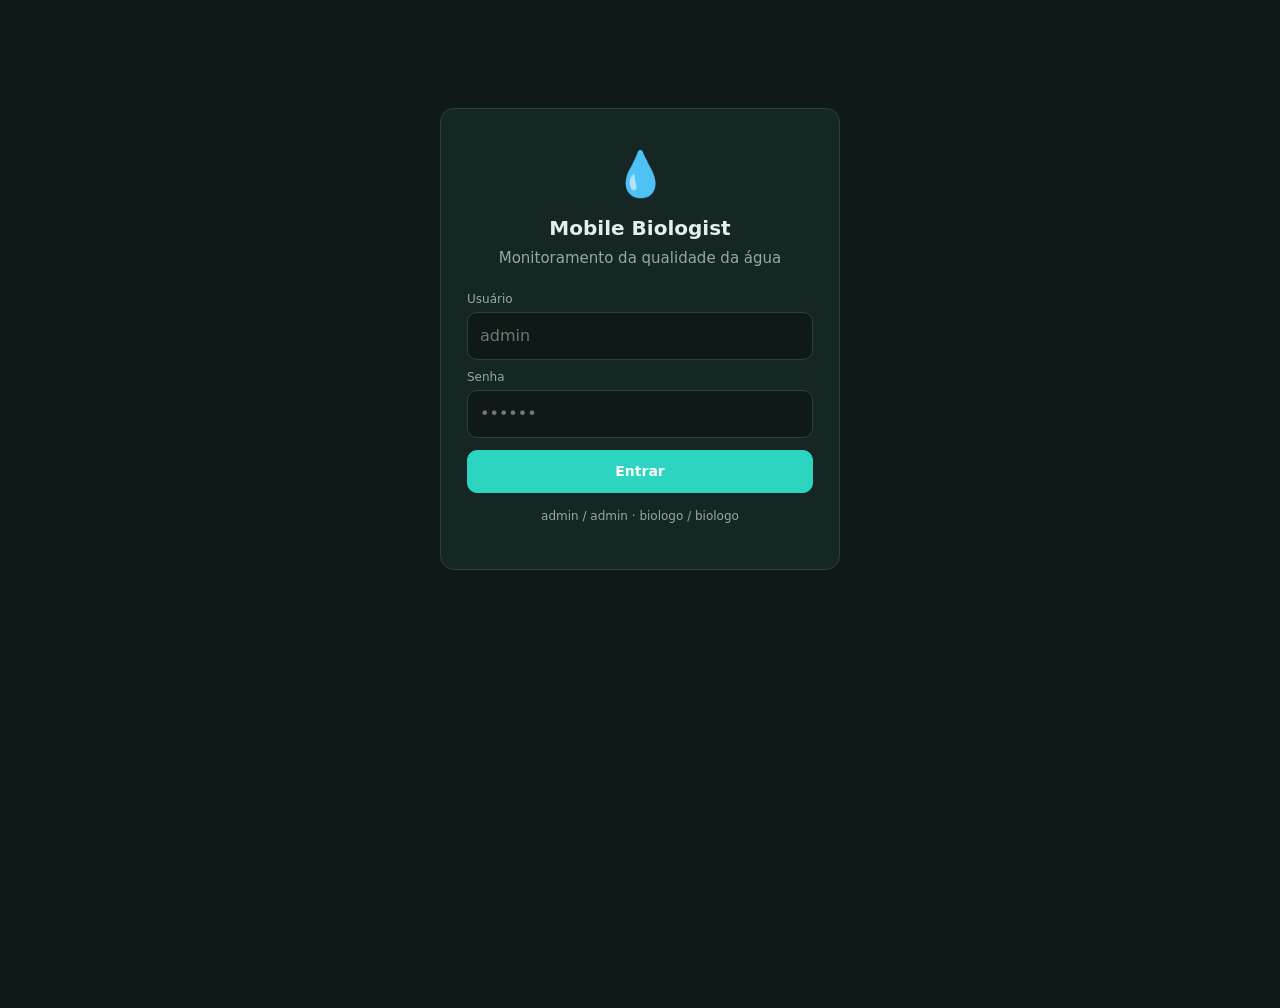
==== index.html @ b7032b5c "Modificado nome do arquivo" ====
<!DOCTYPE html>
<html lang="pt-BR">
<head>
<meta charset="utf-8">
<meta name="viewport" content="width=device-width, initial-scale=1, viewport-fit=cover">
<meta name="theme-color" content="#0f766e">
<title>Mobile Biologist</title>
<link rel="stylesheet" href="style.css"> 
</head>
<body>
<div id="app">
  <section id="login-screen" class="card login" hidden>
    <div class="login-hero">💧</div>
    <h1 class="login-title">Mobile Biologist</h1>
    <p class="mu login-sub">Monitoramento da qualidade da água</p>

    <label for="l_u">Usuário</label>
    <input id="l_u" autocomplete="username" placeholder="admin">

    <label for="l_p" class="mt-8">Senha</label>
    <input id="l_p" type="password" autocomplete="current-password" placeholder="••••••">

    <div class="row mt-12">
      <button class="p full" id="btn-login">Entrar</button>
    </div>
    <p class="err center" id="login-err"></p>

    <p class="mu hint center">admin / admin · biologo / biologo</p>
  </section>

  <section id="app-screen" hidden>
    <div id="sidebar-overlay" hidden></div>

    <header>
      <button id="btn-menu" class="icon-btn menu-btn" title="Menu">☰</button>
      <h1>💧 Mobile Biologist</h1>
      <span class="mu" id="user-info"></span>
      <button id="btn-logout" class="icon-btn" title="Sair">⏻</button>
    </header>
    <nav id="nav-tabs"></nav>
    <main id="view"></main>
  </section>

</div>
<script src="javascript/utils.js"></script>
<script src="javascript/state.js"></script>
<script src="javascript/views.js"></script>
<script src="javascript/actions.js"></script>
<script src="javascript/app.js"></script>
</body>
</html>
---- style.css ----
/* 1. VARIÁVEIS E TEMAS */
:root {
  --bg: #0f1a18;
  --card: #162623;
  --tx: #e3efec;
  --mu: #93aaa5;
  --ac: #2dd4bf;
  --ac-soft: #1b3330;
  --bd: #2a403c;
  --dg: #f97066;

  --radius: 14px;
  --radius-sm: 10px;
  --gap: 12px;
  --pad: 14px;

  --safe-top: env(safe-area-inset-top, 0px);
  --safe-bot: env(safe-area-inset-bottom, 0px);
  --sidebar-w: 240px;

  color-scheme: dark;
}

:root[data-theme="light"] {
  --bg: #f4f7f6;
  --card: #ffffff;
  --tx: #17302b;
  --mu: #5d7570;
  --ac: #0f766e;
  --ac-soft: #e6f4f1;
  --bd: #d3e0dc;
  --dg: #b42318;
  color-scheme: light;
}

/* 2. RESET E BASE */
* { box-sizing: border-box; }
html, body { height: 100%; }
[hidden] { display: none !important; }

body {
  margin: 0;
  background: var(--bg);
  color: var(--tx);
  font: 15px/1.5 system-ui, -apple-system, "Segoe UI", Roboto, sans-serif;
  -webkit-tap-highlight-color: transparent;
  overscroll-behavior-y: none;
}

/* 3. LAYOUT PRINCIPAL */
#app { min-height: 100%; }

#app-screen {
  display: grid;
  grid-template-areas:
    "header"
    "main";
  grid-template-rows: auto 1fr;
  min-height: 100dvh;
}

#app-screen[hidden] { display: none; }

main#view {
  grid-area: main;
  padding: 12px var(--gap) 24px;
  max-width: 1100px;
  margin: 0 auto;
  width: 100%;
}

header {
  grid-area: header;
  position: sticky;
  top: 0;
  z-index: 20;
  display: flex;
  align-items: center;
  gap: 10px;
  padding: calc(10px + var(--safe-top)) var(--pad) 10px;
  background: var(--card);
  border-bottom: 1px solid var(--bd);
}

header h1 {
  font-size: 16px;
  margin: 0;
  flex: 1;
  white-space: nowrap;
  overflow: hidden;
  text-overflow: ellipsis;
}

header #user-info {
  font-size: 12px;
  white-space: nowrap;
  overflow: hidden;
  text-overflow: ellipsis;
  max-width: 40vw;
}

/* 4. NAVEGAÇÃO */
.icon-btn {
  padding: 8px 10px;
  font-size: 16px;
  line-height: 1;
  border-radius: var(--radius-sm);
  background: transparent;
  border: 1px solid var(--bd);
  color: var(--tx);
}

.menu-btn {
  display: inline-flex;
  align-items: center;
  justify-content: center;
  font-size: 18px;
}

#nav-tabs {
  position: fixed;
  top: 0;
  bottom: 0;
  left: 0;
  z-index: 40;
  width: min(var(--sidebar-w), 82vw);
  display: flex;
  flex-direction: column;
  gap: 4px;
  padding: calc(var(--safe-top) + 16px) 12px 16px;
  background: var(--card);
  border-right: 1px solid var(--bd);
  transform: translateX(-100%);
  transition: transform .22s ease;
  overflow-y: auto;
}

#nav-tabs.open {
  transform: translateX(0);
  box-shadow: 4px 0 24px rgba(0, 0, 0, .35);
}

#nav-tabs button {
  flex: 0 0 auto;
  width: 100%;
  min-height: 44px;
  text-align: left;
  padding: 10px 14px;
  font-size: 14px;
  border-radius: var(--radius-sm);
  border: 0;
  background: transparent;
  color: var(--mu);
  transition: background .15s, color .15s;
}

#nav-tabs button.on {
  background: var(--ac);
  color: #052a26;
  font-weight: 600;
}

#sidebar-overlay {
  position: fixed;
  inset: 0;
  background: rgba(0, 0, 0, .55);
  z-index: 35;
  animation: fadeIn .2s ease;
}

@keyframes fadeIn {
  from { opacity: 0; }
  to   { opacity: 1; }
}

/* 5. COMPONENTES */
.card {
  background: var(--card);
  border: 1px solid var(--bd);
  border-radius: var(--radius);
  padding: var(--pad);
  margin-bottom: var(--gap);
}

h2 { font-size: 15px; margin: 0 0 12px; }

label {
  display: block;
  font-size: 12px;
  color: var(--mu);
  margin-bottom: 4px;
}

input, select, textarea {
  font: inherit;
  font-size: 16px;
  padding: 11px 12px;
  border-radius: var(--radius-sm);
  border: 1px solid var(--bd);
  background: var(--bg);
  color: var(--tx);
  width: 100%;
  min-height: 44px;
}

input:focus, select:focus, textarea:focus {
  outline: 2px solid var(--ac);
  outline-offset: 1px;
  border-color: var(--ac);
}

textarea { min-height: 84px; resize: vertical; }

.g {
  display: grid;
  grid-template-columns: 1fr;
  gap: 10px;
  margin-bottom: 12px;
}

button {
  font: inherit;
  font-size: 15px;
  min-height: 44px;
  padding: 10px 16px;
  border-radius: var(--radius-sm);
  border: 1px solid var(--bd);
  background: var(--card);
  color: var(--tx);
  cursor: pointer;
  transition: transform .06s ease, background .15s, border-color .15s;
}

button:active { transform: scale(.97); }
button.p { background: var(--ac); color: #fff; border-color: var(--ac); font-weight: 600; }
button.d { color: var(--dg); }
button.full { width: 100%; }
button.s { min-height: 34px; padding: 6px 12px; font-size: 13px; }

.row { display: flex; gap: 8px; flex-wrap: wrap; align-items: center; }
.mt-8  { margin-top: 8px; }
.mt-12 { margin-top: 12px; }
.center { text-align: center; }
.mu  { color: var(--mu); }
.err { color: var(--dg); font-size: 13px; }
.ok  { color: var(--ac); font-size: 13px; }

.sc {
  overflow-x: auto;
  border-radius: var(--radius-sm);
  -webkit-overflow-scrolling: touch;
}

table {
  border-collapse: collapse;
  width: 100%;
  min-width: 640px;
}

th, td {
  text-align: left;
  padding: 10px 8px;
  border-bottom: 1px solid var(--bd);
  font-size: 14px;
  vertical-align: middle;
}

th {
  color: var(--mu);
  font-weight: 600;
  font-size: 12px;
  text-transform: uppercase;
  letter-spacing: .03em;
}

.badge {
  background: var(--ac);
  color: #052a26;
  border-radius: 99px;
  padding: 1px 8px;
  font-size: 12px;
  font-weight: 700;
}

/* 6. CALENDÁRIO E LOGIN */
.cal-header { justify-content: space-between; margin-bottom: 12px; }
.cal-title {
  margin: 0;
  text-transform: capitalize;
  flex: 1;
  text-align: center;
  font-size: 15px;
}

.cal {
  display: grid;
  grid-template-columns: repeat(7, 1fr);
  gap: 4px;
}

.cal div {
  min-height: 46px;
  padding: 4px;
  border: 1px solid var(--bd);
  border-radius: var(--radius-sm);
  font-size: 13px;
  display: flex;
  flex-direction: column;
  align-items: center;
  justify-content: center;
  gap: 2px;
}

.cal .h {
  min-height: 0;
  border: 0;
  color: var(--mu);
  text-align: center;
  font-size: 11px;
  text-transform: uppercase;
  padding: 2px 0;
}

.cal .has {
  background: var(--ac-soft);
  border-color: var(--ac);
  cursor: pointer;
  font-weight: 600;
}

.cal .sel { outline: 2px solid var(--ac); }

.login {
  width: calc(100% - 32px);
  max-width: 380px;
  margin: calc(8vh + var(--safe-top)) auto 24px;
  padding: 24px 18px;
}

.login-hero { font-size: 44px; text-align: center; margin-bottom: 6px; }
.login-title { font-size: 20px; margin: 0 0 4px; text-align: center; }
.login-sub { margin: 0 0 20px; text-align: center; }
.hint { font-size: 12px; margin-top: 14px; }

/* 7. RESPONSIVIDADE */

@media (max-width: 767px) {
  table thead, 
  table tr:first-child th {
    display: none;
  }

  table, tbody, tr, td {
    display: block;
    width: 100%;
    min-width: 0;
  }

  table tr {
    background: var(--bg);
    border: 1px solid var(--bd);
    border-radius: var(--radius-sm);
    margin-bottom: 12px;
    padding: 4px 12px;
  }

  table td {
    padding: 8px 0;
    border-bottom: 1px solid var(--bd);
    display: flex;
    justify-content: space-between;
    align-items: center;
    font-size: 14px;
    text-align: right;
  }

  table td:last-child {
    border-bottom: 0;
    justify-content: flex-start;
    flex-wrap: wrap;
    gap: 8px;
    padding-top: 12px;
    border-top: 1px dashed var(--bd);
    margin-top: 4px;
  }
  
  table td:last-child::before { content: none; }

  /* Labels dinâmicos para a tabela de Fontes (primeira tabela) */
  table td:nth-child(1)::before { content: "Nome"; font-weight: 600; color: var(--mu); font-size: 12px; text-transform: uppercase; }
  table td:nth-child(2)::before { content: "Local"; font-weight: 600; color: var(--mu); font-size: 12px; text-transform: uppercase; }
  table td:nth-child(3)::before { content: "Coordenadas"; font-weight: 600; color: var(--mu); font-size: 12px; text-transform: uppercase; }
  table td:nth-child(4)::before { content: "Amostras"; font-weight: 600; color: var(--mu); font-size: 12px; text-transform: uppercase; }

  /* Labels dinâmicos para Amostras/Relatórios (segunda tabela em diante) */
  .card:nth-of-type(2) table td:nth-child(1)::before,
  .card:nth-of-type(3) table td:nth-child(1)::before,
  .card table.tbl-amostras td:nth-child(1)::before { content: "Data"; }
  .card:nth-of-type(2) table td:nth-child(2)::before,
  .card:nth-of-type(3) table td:nth-child(2)::before,
  .card table.tbl-amostras td:nth-child(2)::before { content: "Fonte"; }
  .card:nth-of-type(2) table td:nth-child(3)::before,
  .card:nth-of-type(3) table td:nth-child(3)::before,
  .card table.tbl-amostras td:nth-child(3)::before { content: "Temp."; }
  .card:nth-of-type(2) table td:nth-child(4)::before,
  .card:nth-of-type(3) table td:nth-child(4)::before,
  .card table.tbl-amostras td:nth-child(4)::before { content: "pH"; }
  .card:nth-of-type(2) table td:nth-child(5)::before,
  .card:nth-of-type(3) table td:nth-child(5)::before,
  .card table.tbl-amostras td:nth-child(5)::before { content: "NH₃"; }
  .card:nth-of-type(2) table td:nth-child(6)::before,
  .card:nth-of-type(3) table td:nth-child(6)::before,
  .card table.tbl-amostras td:nth-child(6)::before { content: "NO₃"; }
  .card:nth-of-type(2) table td:nth-child(7)::before,
  .card:nth-of-type(3) table td:nth-child(7)::before,
  .card table.tbl-amostras td:nth-child(7)::before { content: "NO₂"; }
  .card:nth-of-type(2) table td:nth-child(8)::before,
  .card:nth-of-type(3) table td:nth-child(8)::before,
  .card table.tbl-amostras td:nth-child(8)::before { content: "Notas"; }

  .sc {
    overflow: visible;
  }
  
  .card > .row {
    flex-direction: column;
    align-items: stretch;
  }
  
  .card > .row > h2 {
    margin-bottom: 4px;
  }
}

/* --- DESKTOP (≥ 1024px) --- */
@media (min-width: 1024px) {
  .menu-btn { display: none; }
  #sidebar-overlay { display: none; }

  #app-screen {
    grid-template-areas:
      "header header"
      "nav    main";
    grid-template-columns: var(--sidebar-w) minmax(0, 1fr);
    grid-template-rows: auto 1fr;
  }

  header {
    grid-column: 1 / -1;
    padding: 14px 24px;
  }

  header h1 { font-size: 18px; }
  header #user-info { font-size: 13px; max-width: none; }

  #nav-tabs {
    grid-area: nav;
    position: sticky;
    top: 57px;
    align-self: start;
    transform: none;
    width: auto;
    height: calc(100dvh - 57px);
    padding: 16px 12px;
    border-right: 1px solid var(--bd);
    border-bottom: 0;
    background: var(--card);
    box-shadow: none;
    overflow-y: auto;
  }

  #nav-tabs.open { box-shadow: none; }

  main#view {
    padding: 28px 32px 60px;
    max-width: 1100px;
  }

  .card { padding: 20px; margin-bottom: 18px; }
  h2 { font-size: 17px; }
  .g  { grid-template-columns: repeat(auto-fit, minmax(200px, 1fr)); gap: 14px; }

  table { min-width: 100%; }
  th, td { padding: 12px 12px; }

  button { min-height: 40px; font-size: 14px; }

  .login {
    margin: calc(12vh + var(--safe-top)) auto 32px;
    max-width: 400px;
    padding: 32px 26px;
  }
}
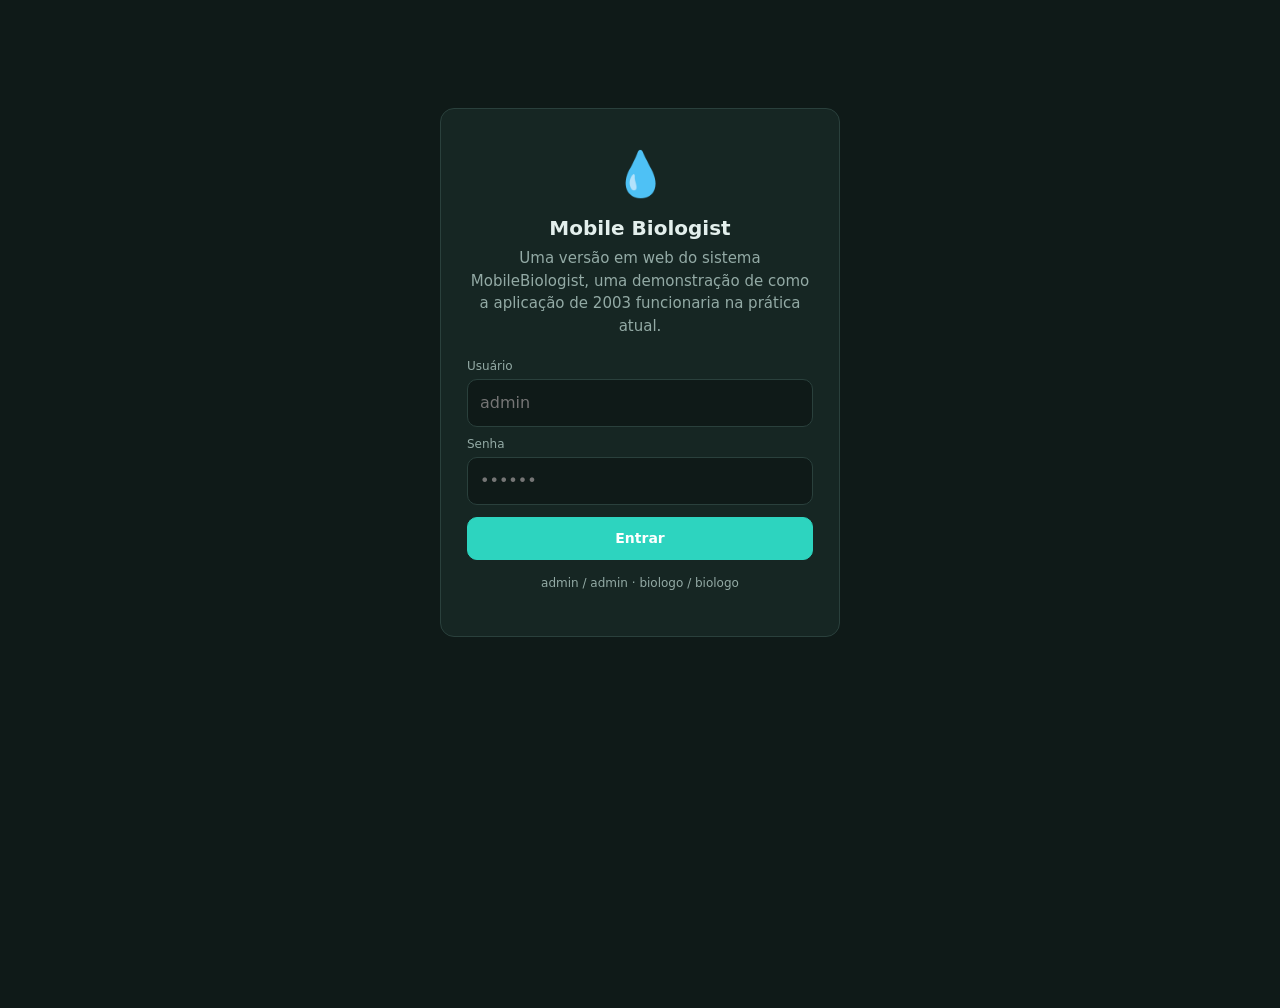
==== commit 95be5886: "Adicionado texto de apresentação da aplicação ao realizar login" ====
--- a/index.html
+++ b/index.html
@@ -12,7 +12,7 @@
   <section id="login-screen" class="card login" hidden>
     <div class="login-hero">💧</div>
     <h1 class="login-title">Mobile Biologist</h1>
-    <p class="mu login-sub">Monitoramento da qualidade da água</p>
+    <p class="mu login-sub">Uma versão em web do sistema MobileBiologist, uma demonstração de como a aplicação de 2003 funcionaria na prática atual.</p>
 
     <label for="l_u">Usuário</label>
     <input id="l_u" autocomplete="username" placeholder="admin">
